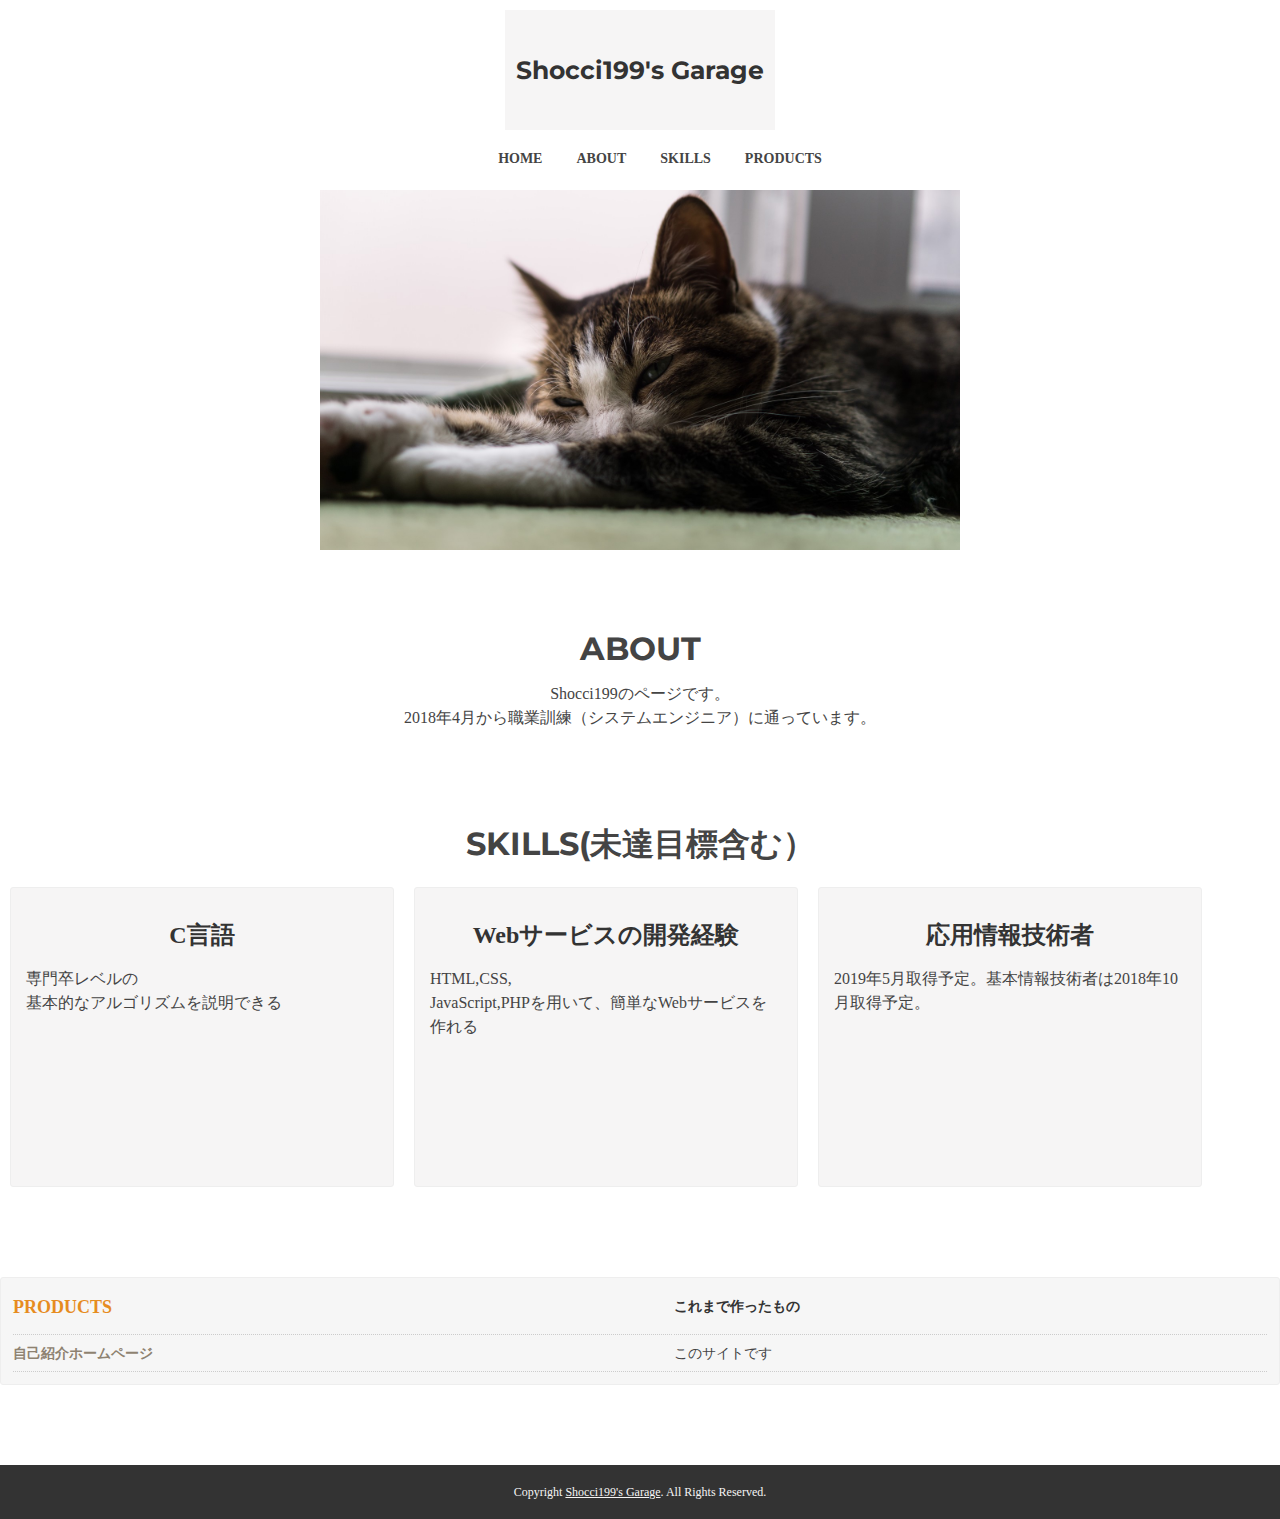
==== index.html @ 0b811e2d "First Commit" ====
<!DOCTYPE html>
<html lang="ja">

<head>
    <meta charset="utf-8">
    <title>Shocci199's Garage</title>
    <link rel="stylesheet" type="text/css" href="style.css">
    <link href='http://fonts.googleapis.com/css?family=Montserrat:400,700' rel='stylesheet' type='text/css'>
</head>

<body>

    <!--   タイトル -->
    <header>
        <h1>
            <a href="index.html">Shocci199's Garage</a>
        </h1>
        <nav id="top-nav">
            <ul>
                <li>
                    <a href="index.html">HOME</a>
                </li>
                <li>
                    <a href="#about">ABOUT</a>
                </li>
                <li>
                    <a href="#merit">SKILLS</a>
                </li>
                <li>
                    <a href="#recruit">PRODUCTS</a>
                </li>
            </ul>
        </nav>
    </header>
  
    <!-- メインコンテンツ -->
    <div id="main">

        <!-- トップバナー -->
        <img src="img/topCat.jpg" id="top-baner">

        <!-- ABOUT -->
        <section id="about" class="site-width">
            <h1 class="title">ABOUT</h1>
            <p>Shocci199のページです。<br>2018年4月から職業訓練（システムエンジニア）に通っています。
        </section>

        <!-- MERIT -->
        <section id="merit" class="site-width">
            <h1 class="title">SKILLS(未達目標含む）</h1>
            <section class="panel">
                <h2>C言語</h2>
                
                <p>
                    専門卒レベルの
                    <br>基本的なアルゴリズムを説明できる
                </p>
            </section>
            <section class="panel">
                <h2>Webサービスの開発経験</h2>
                <p>
                   HTML,CSS,<br>JavaScript,PHPを用いて、簡単なWebサービスを作れる
                </p>
            </section>
            <section class="panel">
                <h2>応用情報技術者</h2>
                <p>
                    2019年5月取得予定。基本情報技術者は2018年10月取得予定。
                </p>
            </section>
        </section>

        <!-- RECRUIT -->
        <section id="recruit" class="site-width">
            <table>
                <thead>
                    <tr>
                        <th class="color1">PRODUCTS</th>
                        <th>これまで作ったもの</th>
                    </tr>
                </thead>
                <tbody>
                    <tr>
                        <th>自己紹介ホームページ</th>
                        <td>このサイトです</td>
                    </tr>
                </tbody>
            </table>
        </section>

    </div>

    <!-- footer -->
    <footer>
        Copyright
        <a href="index.html">Shocci199's Garage</a>. All Rights Reserved.
    </footer>

</body>

</html>
---- style.css ----
body{
  color: #444;
  margin: 0;
  padding: 0;
  line-height: 150%;
  width: 100%;
}


/*トップバナー*/
#top-baner{
  width:50%;
}
 
/*ヘッダー部分*/
header{
  width: 100%;
  height: 180px;
  text-align: center;
  margin-top: 10px;
}
header h1{
  font-size: 25px;
  font-family: 'Montserrat', sans-serif;
  margin: 0 auto;
  padding: 10px;
  text-align: center;
  height: 100px;
  width: 250px;
  background: #f6f5f5;
  line-height: 100px;
}
header h1 a{
  color: #333;
  text-decoration: none;
}
 
/*ナビゲーション*/
#top-nav{
  height: 50px;
  position: relative;
}
nav a{
  padding: 10px 15px;
  color: #444;
  text-decoration: none;
  font-size: 14px;
  font-weight: bold;
}
nav a:hover{
  text-decoration: underline;
}
#top-nav ul{
  list-style: none;
}
#top-nav ul li{
  display: inline-block;
}

#main{
  margin: 0 auto;
  text-align: center;
}

 
section h1.title{
  font-family: 'Montserrat', sans-serif;
  text-align: center;
}
#about , #merit , #recruit{
  margin-top: 80px;
  margin-bottom: 80px;
}
 
/*パネル*/
.panel{
  background: #f6f5f5;
  border: 1px solid #eee;
  border-radius: 3px;
  -webkit-border-radius: 3px;
  -moz-border-radius: 3px;
  margin: 10px;
  padding: 15px;
  width: 30%;
  float: left;
  text-align: left;
  box-sizing: border-box;
  min-height: 300px;
}
.panel h2{
  color: #333;
  text-align: center;
}

.skills{
  margin: 15px 50px;
  width: 50px;
  height: 50px;
}
 
/*テーブル*/
table{
  background: rgb(246,246,246);
  border: 1px solid #eee;
  width: 100%;
  border-radius: 3px;
  -webkit-border-radius: 3px;
  -moz-border-radius: 3px;
  padding: 10px;
  margin: 10px 0;
  text-align: left;
  font-size: 14px;
}
th,td{
  padding: 5px 0;
  border-bottom: 1px dotted #ccc;
}
table thead tr th{
  color: #333;
  padding-bottom: 15px;
}
table thead tr th.color1{
  color: rgb(230,140,31);
  font-size: 18px;
}
table tbody th{
  color: rgb(142,130,113);
}
 
#merit{
  overflow: hidden;
}
 
/*フッター*/
footer{
  font-size: 12px;
  padding: 15px;
  background: #333;
  text-align: center;
  color: #f6f5f5;
}
footer a{
  color: #f6f5f5;
}
 
/* contact
#contact{
  margin-bottom: 150px;
}
 
/*フォーム
form{
  width: 50%;
  margin: 0 auto;
}
input,textarea{
  font-size: 18px;
  margin-bottom: 15px;
}
input[type="text"]{
  width: 100%;
  height: 60px;
  border: none;
  background: #f6f5f5;
  padding: 10px;
  box-sizing: border-box;
}
textarea{
  width: 100%;
  height: 400px;
  border: none;
  background: #f6f5f5;
  padding: 10px;
  box-sizing: border-box;
}
input[type="submit"]{
  background: #333;
  border: none;
  padding: 15px 30px;
  color: white;
  float: right;
} */
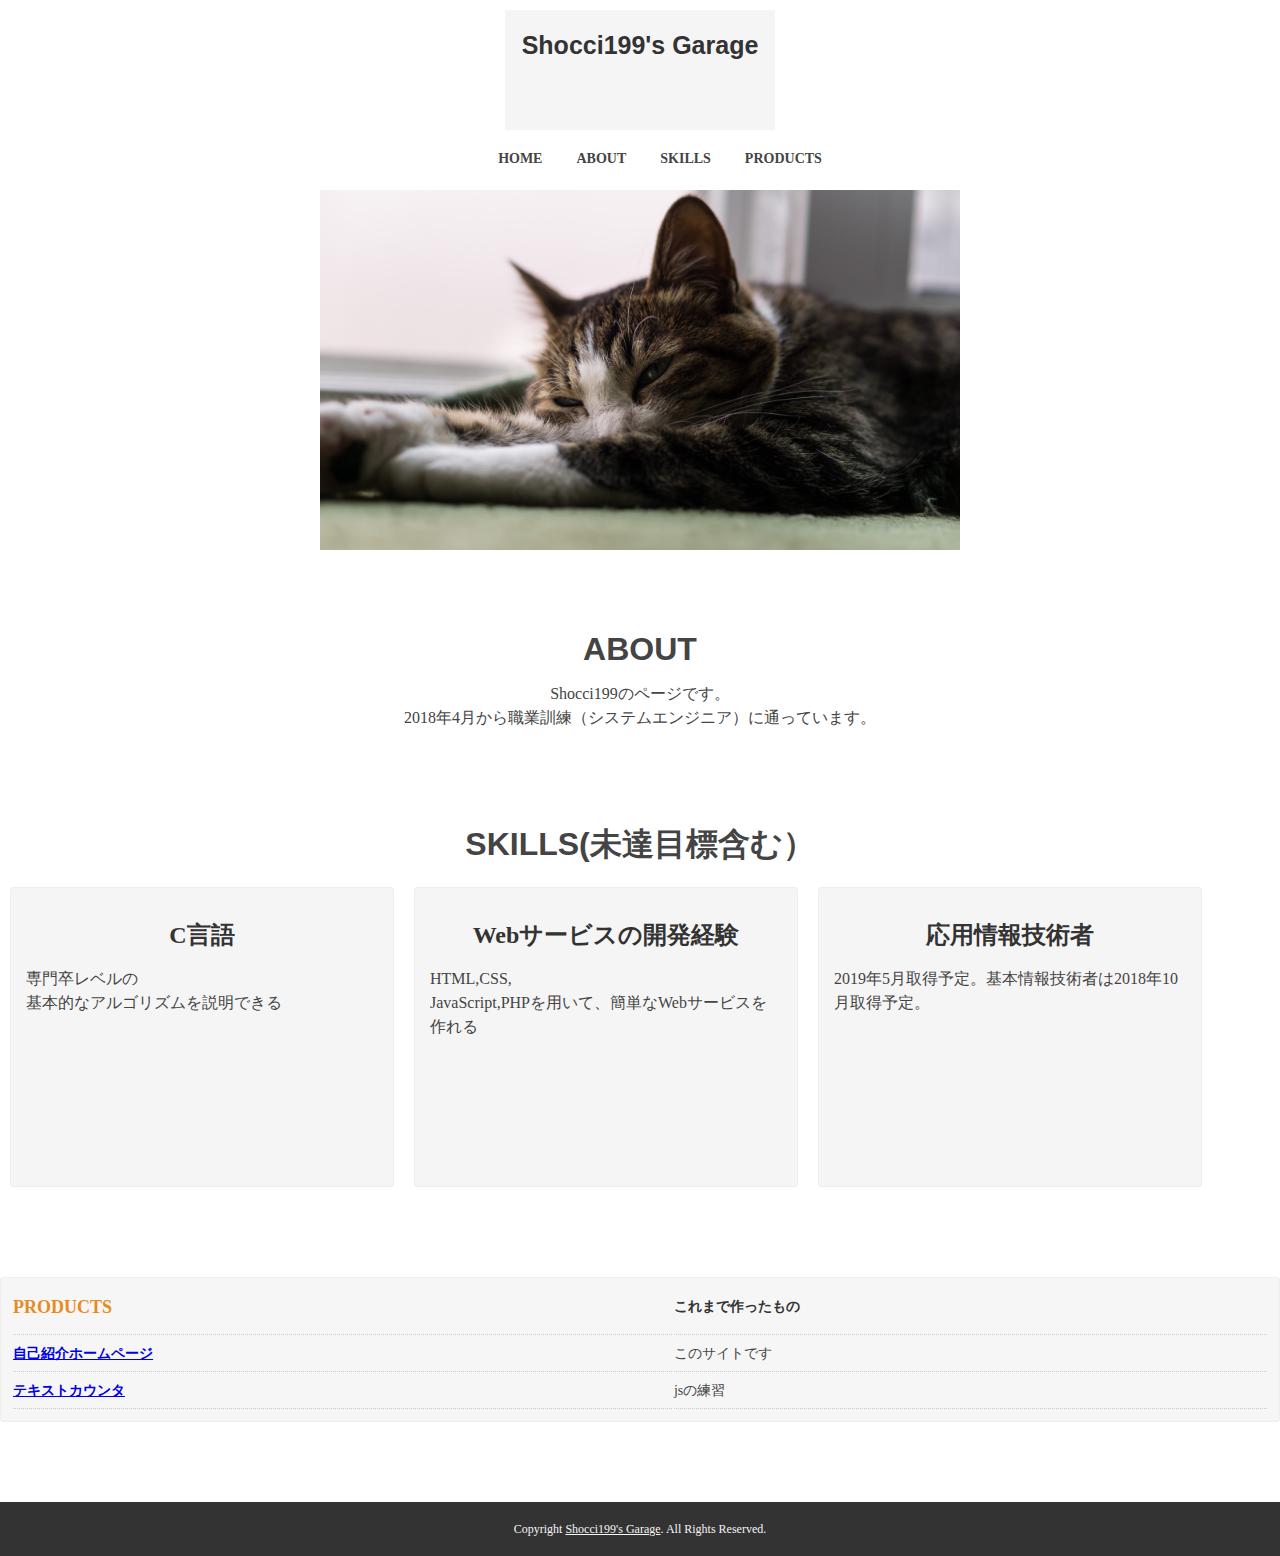
==== commit 711296ec: "add TextCounter" ====
--- a/index.html
+++ b/index.html
@@ -5,7 +5,6 @@
     <meta charset="utf-8">
     <title>Shocci199's Garage</title>
     <link rel="stylesheet" type="text/css" href="style.css">
-    <link href='http://fonts.googleapis.com/css?family=Montserrat:400,700' rel='stylesheet' type='text/css'>
 </head>
 
 <body>
@@ -81,8 +80,12 @@
                 </thead>
                 <tbody>
                     <tr>
-                        <th>自己紹介ホームページ</th>
+                        <th><a href="index.html">自己紹介ホームページ</a></th>
                         <td>このサイトです</td>
+                    </tr>
+                    <tr>
+                        <th><a href="textCount/index.html">テキストカウンタ</a></th>
+                        <td>jsの練習</td>
                     </tr>
                 </tbody>
             </table>
--- a/style.css
+++ b/style.css
@@ -21,14 +21,14 @@
 }
 header h1{
   font-size: 25px;
-  font-family: 'Montserrat', sans-serif;
+  font-family: sans-serif;
   margin: 0 auto;
   padding: 10px;
   text-align: center;
   height: 100px;
   width: 250px;
   background: #f6f5f5;
-  line-height: 100px;
+  line-height: 50px;
 }
 header h1 a{
   color: #333;
